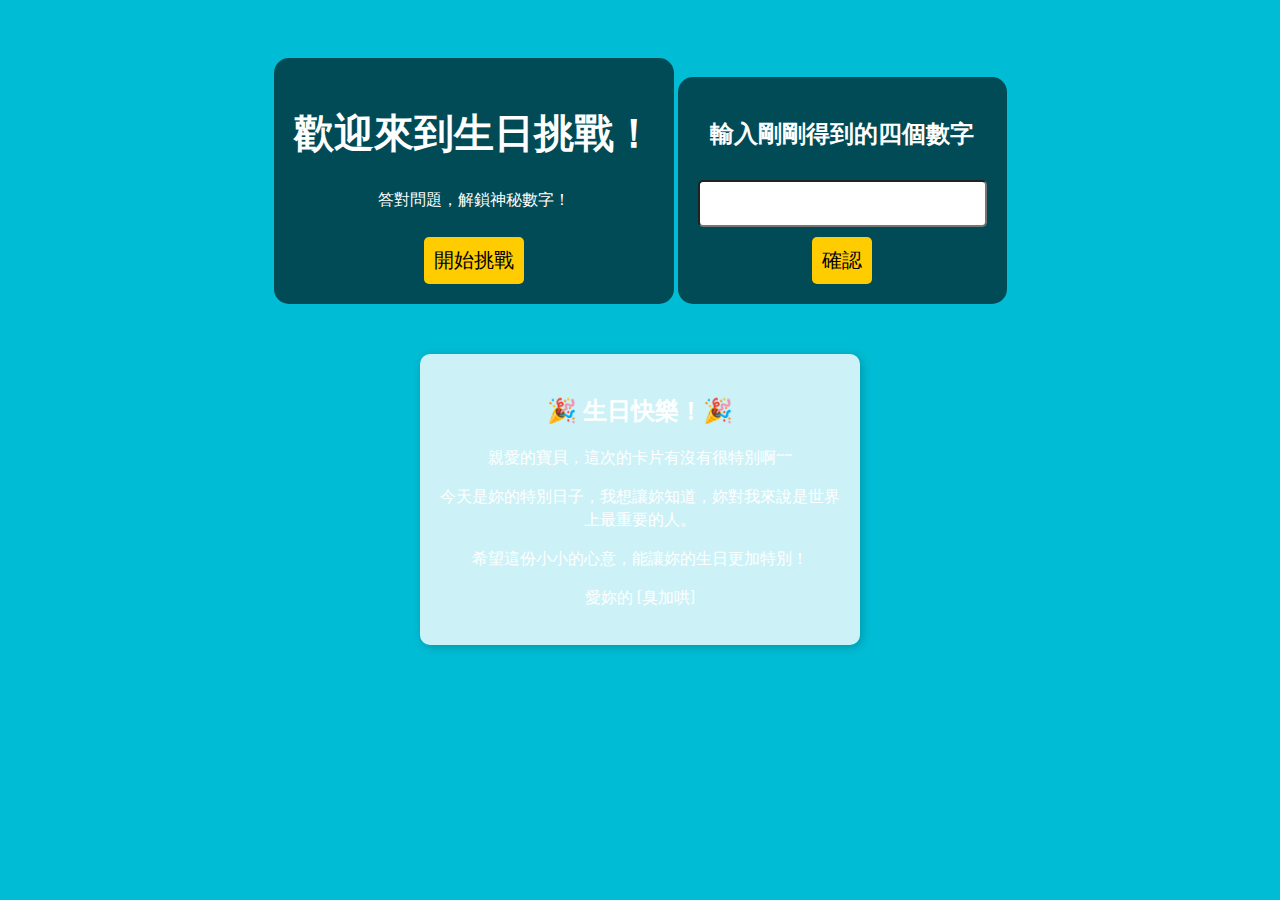
==== index.html @ 10cc870f "Update index.html" ====
<!-- index.html -->
<!DOCTYPE html>
<html lang="zh">
<head>
    <meta charset="UTF-8">
    <meta name="viewport" content="width=device-width, initial-scale=1.0">
    <title>生日挑戰</title>
    <style>
        @import url('https://fonts.googleapis.com/css2?family=Patrick+Hand&display=swap');
        body {
            background-color: #00bcd4;
            font-family: 'Patrick Hand', cursive;
            color: #fff;
            text-align: center;
            padding: 50px;
        }
        .container {
            background: rgba(0, 0, 0, 0.6);
            padding: 20px;
            border-radius: 15px;
            display: inline-block;
        }
        h1 {
            font-size: 2.5em;
        }
        button {
            background: #ffcc00;
            border: none;
            padding: 10px 20px;
            border-radius: 10px;
            font-size: 1.2em;
            cursor: pointer;
            transition: 0.3s;
        }
        button:hover {
            background: #ff9900;
        }
    </style>
</head>
<body>
    <div class="container">
        <h1>歡迎來到生日挑戰！</h1>
        <p>答對問題，解鎖神秘數字！</p>
        <button onclick="startQuiz()">開始挑戰</button>
    </div>

    <script>
        function startQuiz() {
            window.location.href = 'quiz-.html';
        }
    </script>
</body>
</html>

<!-- password.html -->
<!DOCTYPE html>
<html lang="zh-TW">
<head>
    <meta charset="UTF-8">
    <meta name="viewport" content="width=device-width, initial-scale=1.0">
    <title>輸入密碼</title>
    <style>
        @import url('https://fonts.googleapis.com/css2?family=Patrick+Hand&display=swap');
        body {
            background-image: url('https://wallpapercave.com/wp/wp4053845.jpg');
            background-size: cover;
            background-position: center;
            background-attachment: fixed;
            text-align: center;
            font-family: 'Patrick Hand', cursive;
            color: #fff;
            padding: 50px;
        }
        .container {
            background: rgba(0, 0, 0, 0.6);
            padding: 20px;
            border-radius: 15px;
            display: inline-block;
        }
        input, button {
            font-size: 20px;
            padding: 10px;
            border-radius: 5px;
            margin-top: 10px;
        }
        button:hover {
            background: #ff9900;
        }
    </style>
</head>
<body>
    <div class="container">
        <h2>輸入剛剛得到的四個數字</h2>
        <input type="password" id="password" maxlength="4">
        <br>
        <button onclick="checkPassword()">確認</button>
        <p id="error" style="color: red; display: none;">密碼錯誤！</p>
    </div>
    <script>
        function checkPassword() {
            let input = document.getElementById("password").value;
            if (input === "0723") {
                window.location.href = "card.html";
            } else {
                document.getElementById("error").style.display = "block";
            }
        }
    </script>
</body>
</html>

<!-- card.html -->
<!DOCTYPE html>
<html lang="zh-TW">
<head>
    <meta charset="UTF-8">
    <meta name="viewport" content="width=device-width, initial-scale=1.0">
    <title>生日快樂！</title>
    <style>
        @import url('https://fonts.googleapis.com/css2?family=Patrick+Hand&display=swap');
        body {
            background-image: url('https://wallpapercave.com/wp/wp4053855.jpg');
            background-size: cover;
            background-position: center;
            background-attachment: fixed;
            text-align: center;
            font-family: 'Patrick Hand', cursive;
            color: #fff;
            padding: 50px;
        }
        .card {
            background: rgba(255, 255, 255, 0.8);
            width: 80%;
            max-width: 400px;
            margin: 50px auto;
            padding: 20px;
            border-radius: 10px;
            box-shadow: 2px 2px 10px rgba(0,0,0,0.2);
        }
    </style>
</head>
<body>
    <div class="card">
        <h2>🎉 生日快樂！🎉</h2>
        <p>親愛的寶貝，這次的卡片有沒有很特別啊~~</p>
        <p>今天是妳的特別日子，我想讓妳知道，妳對我來說是世界上最重要的人。</p>
        <p>希望這份小小的心意，能讓妳的生日更加特別！</p>
        <p>愛妳的 [臭加哄]</p>
    </div>
</body>
</html>
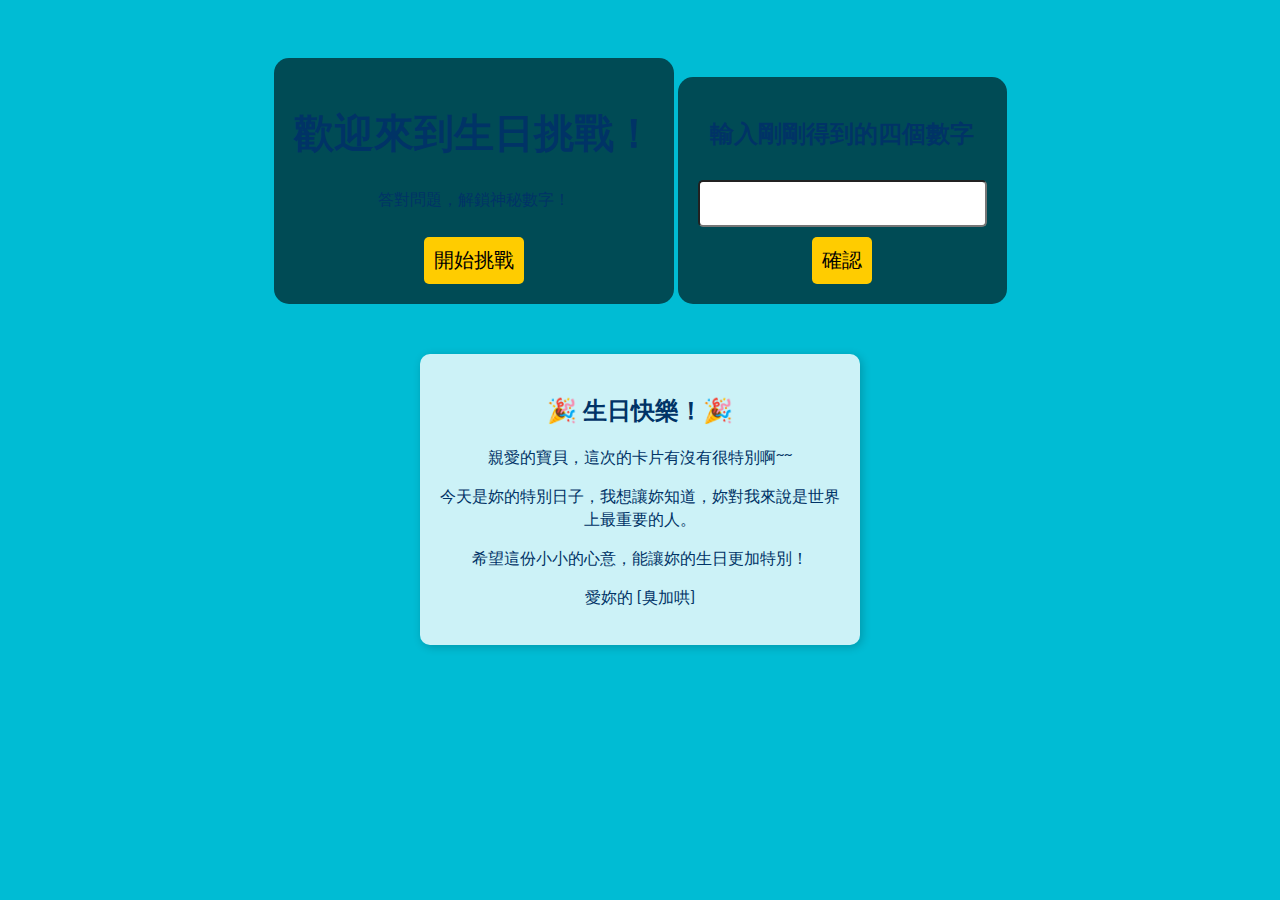
==== commit 1f284285: "Update index.html" ====
--- a/index.html
+++ b/index.html
@@ -62,10 +62,7 @@
     <style>
         @import url('https://fonts.googleapis.com/css2?family=Patrick+Hand&display=swap');
         body {
-            background-image: url('https://wallpapercave.com/wp/wp4053845.jpg');
-            background-size: cover;
-            background-position: center;
-            background-attachment: fixed;
+            background-color: #00bcd4;
             text-align: center;
             font-family: 'Patrick Hand', cursive;
             color: #fff;
@@ -119,13 +116,10 @@
     <style>
         @import url('https://fonts.googleapis.com/css2?family=Patrick+Hand&display=swap');
         body {
-            background-image: url('https://wallpapercave.com/wp/wp4053855.jpg');
-            background-size: cover;
-            background-position: center;
-            background-attachment: fixed;
+            background-color: #00bcd4;
             text-align: center;
             font-family: 'Patrick Hand', cursive;
-            color: #fff;
+            color: #003366;
             padding: 50px;
         }
         .card {
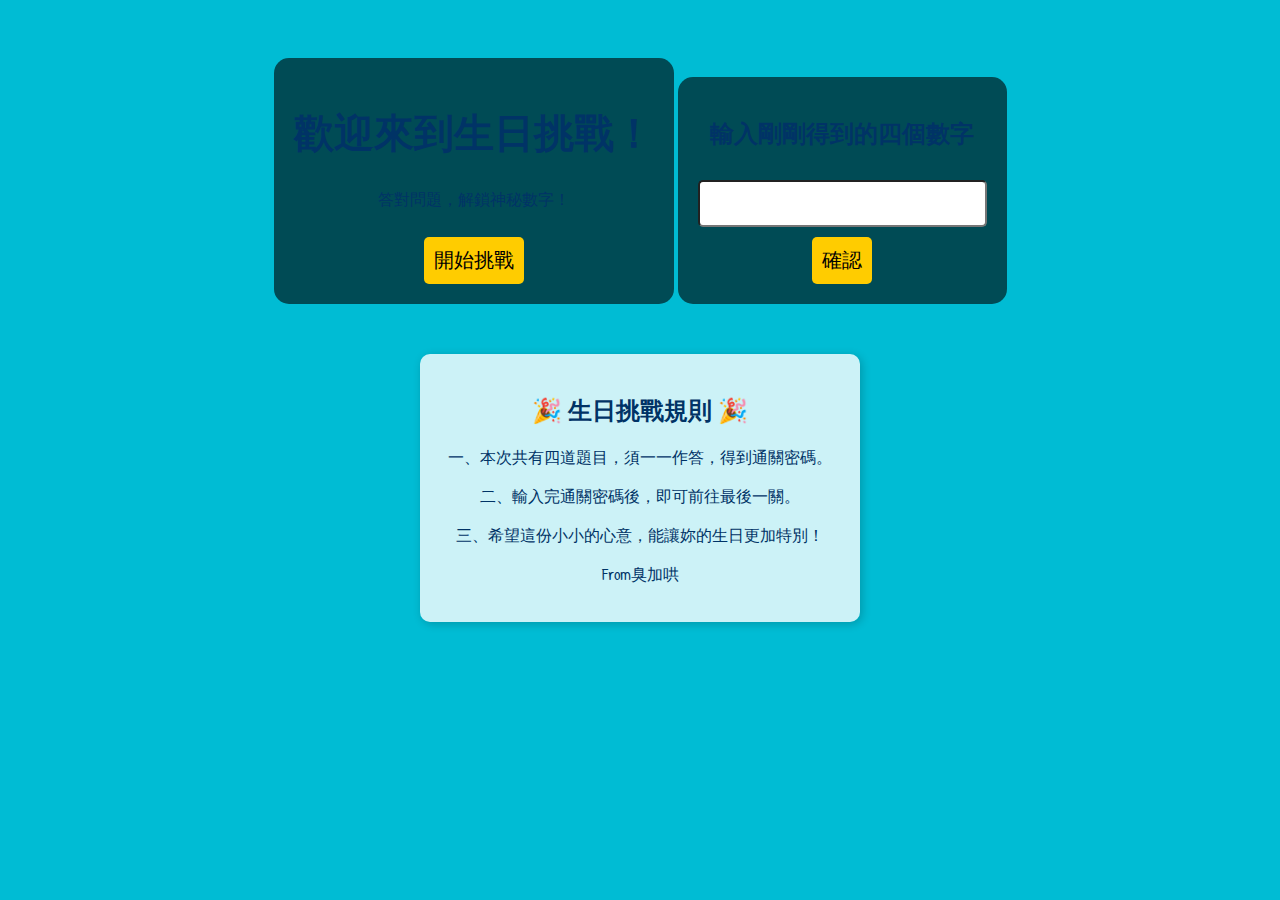
==== commit ef6d4e92: "Update index.html" ====
--- a/index.html
+++ b/index.html
@@ -135,11 +135,11 @@
 </head>
 <body>
     <div class="card">
-        <h2>🎉 生日快樂！🎉</h2>
-        <p>親愛的寶貝，這次的卡片有沒有很特別啊~~</p>
-        <p>今天是妳的特別日子，我想讓妳知道，妳對我來說是世界上最重要的人。</p>
-        <p>希望這份小小的心意，能讓妳的生日更加特別！</p>
-        <p>愛妳的 [臭加哄]</p>
+        <h2>🎉 生日挑戰規則 🎉</h2>
+        <p>一、本次共有四道題目，須一一作答，得到通關密碼。</p>
+        <p>二、輸入完通關密碼後，即可前往最後一關。</p>
+        <p>三、希望這份小小的心意，能讓妳的生日更加特別！</p>
+        <p>From臭加哄</p>
     </div>
 </body>
 </html>
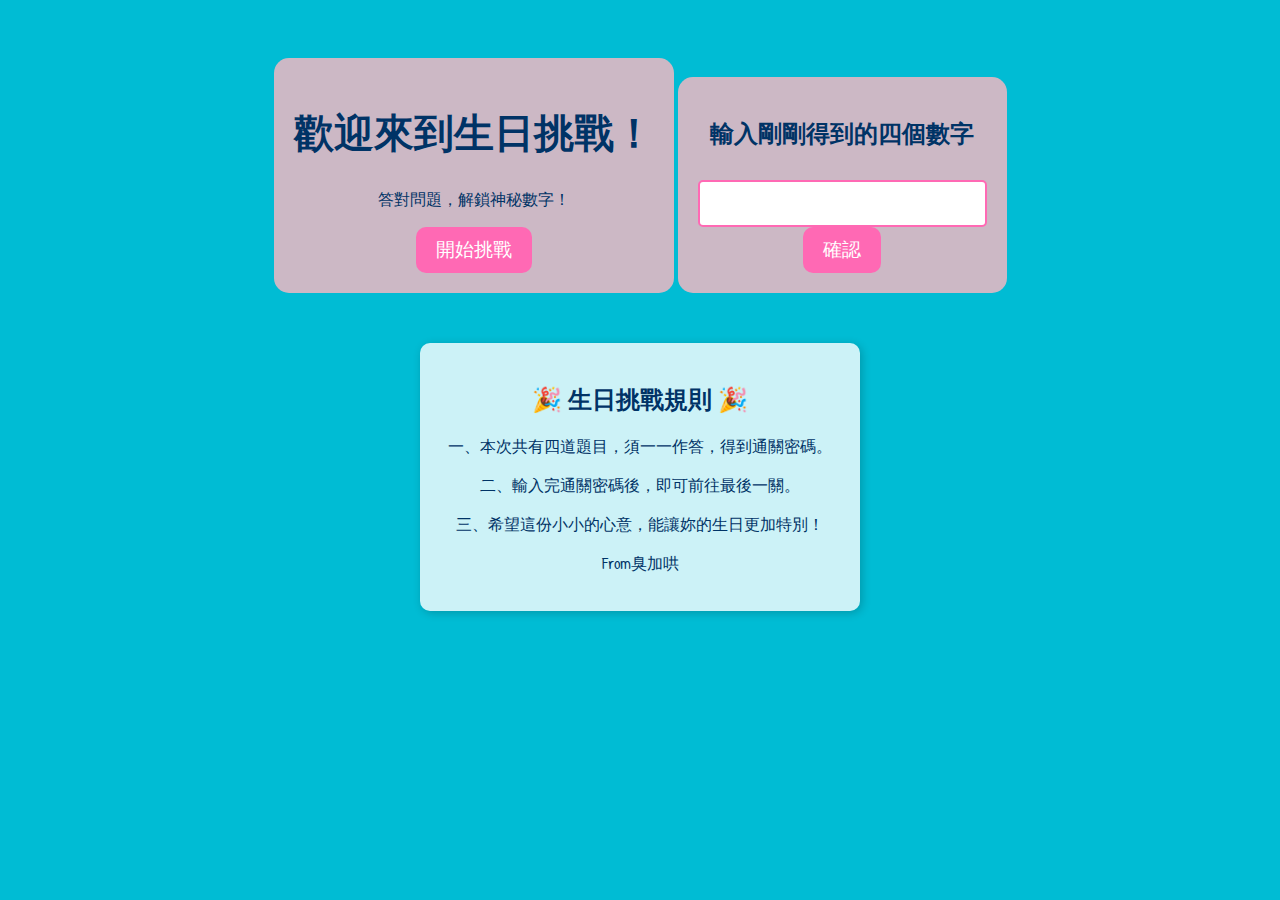
==== commit 4899dc74: "Update index.html" ====
--- a/index.html
+++ b/index.html
@@ -69,19 +69,32 @@
             padding: 50px;
         }
         .container {
-            background: rgba(0, 0, 0, 0.6);
+            background: rgba(255, 182, 193, 0.8);
             padding: 20px;
             border-radius: 15px;
             display: inline-block;
         }
-        input, button {
-            font-size: 20px;
-            padding: 10px;
-            border-radius: 5px;
-            margin-top: 10px;
-        }
+        input {
+    font-size: 20px;
+    padding: 10px;
+    border-radius: 5px;
+    margin-top: 10px;
+    border: 2px solid #ff69b4; /* 粉紅色邊框 */
+    color: #ff69b4; /* 輸入文字顏色 */
+}
+
+button {
+    background: #ff69b4; /* 粉紅色 */
+    color: white;
+    border: none;
+    padding: 10px 20px;
+    font-size: 1.2em;
+    border-radius: 10px;
+    cursor: pointer;
+    transition: 0.3s;
+}
         button:hover {
-            background: #ff9900;
+            background: #ff4081;
         }
     </style>
 </head>
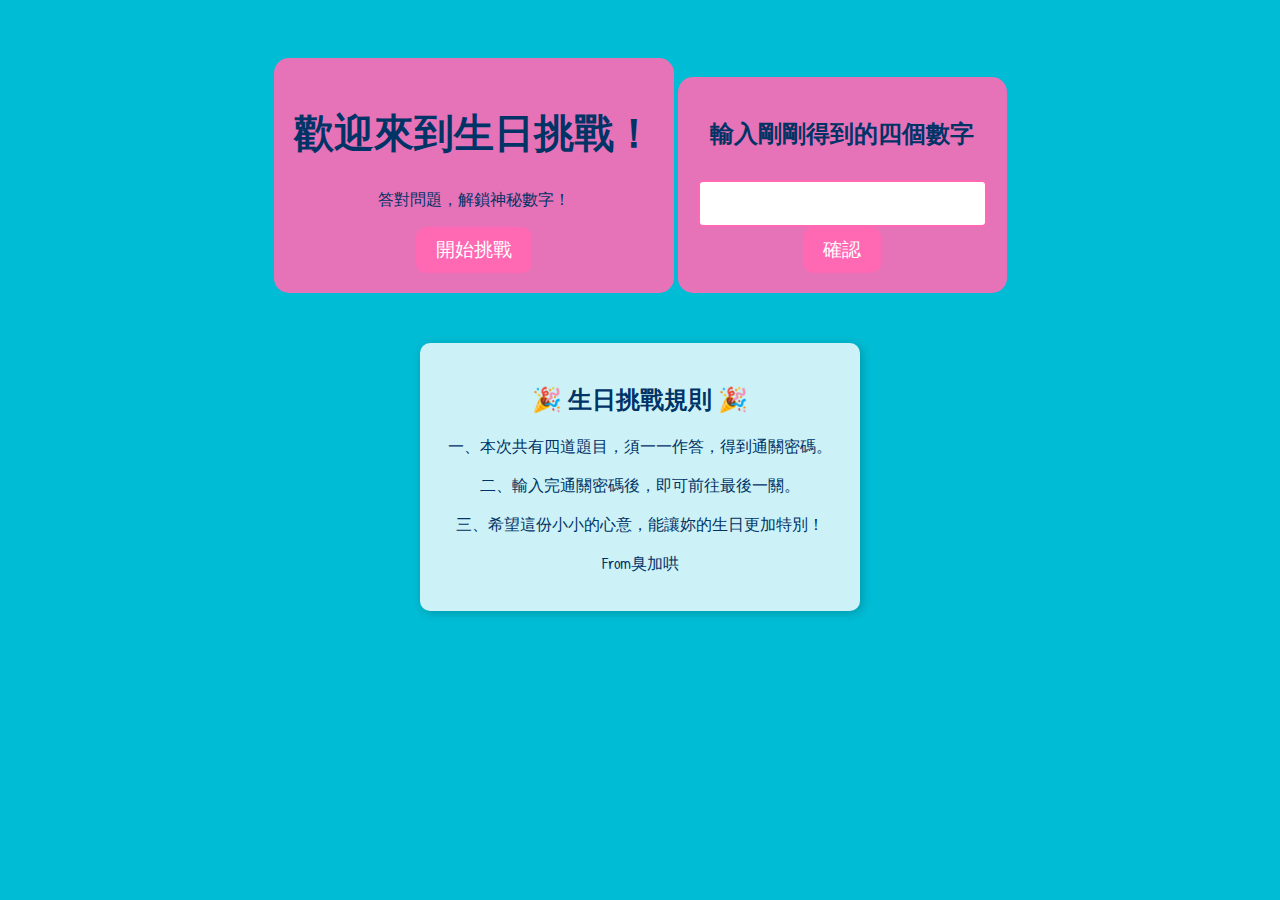
==== commit 71dc8bc0: "Update index.html" ====
--- a/index.html
+++ b/index.html
@@ -69,7 +69,7 @@
             padding: 50px;
         }
         .container {
-            background: rgba(255, 182, 193, 0.8);
+            background: rgba(255, 105, 180, 0.9);
             padding: 20px;
             border-radius: 15px;
             display: inline-block;
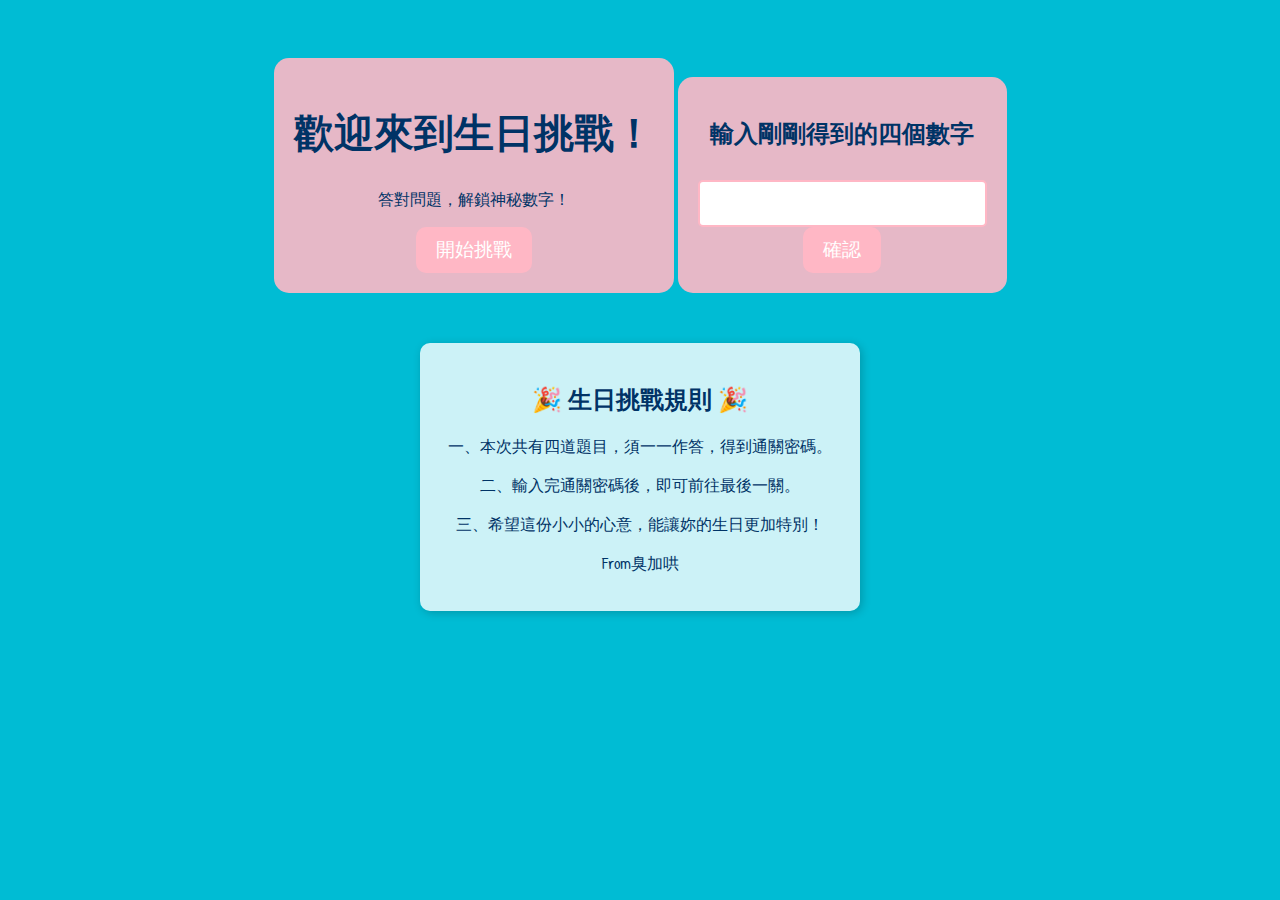
==== commit 207b2f49: "Update index.html" ====
--- a/index.html
+++ b/index.html
@@ -15,7 +15,7 @@
             padding: 50px;
         }
         .container {
-            background: rgba(0, 0, 0, 0.6);
+            background: rgba(255, 183, 197, 0.9);
             padding: 20px;
             border-radius: 15px;
             display: inline-block;
@@ -24,7 +24,7 @@
             font-size: 2.5em;
         }
         button {
-            background: #ffcc00;
+            background: #FFB7C5; /* 櫻花粉 */
             border: none;
             padding: 10px 20px;
             border-radius: 10px;
@@ -33,7 +33,7 @@
             transition: 0.3s;
         }
         button:hover {
-            background: #ff9900;
+            background: #FF82A9;
         }
     </style>
 </head>
@@ -69,7 +69,7 @@
             padding: 50px;
         }
         .container {
-            background: rgba(255, 105, 180, 0.9);
+            background: rgba(255, 183, 197, 0.9); /* 櫻花粉 */
             padding: 20px;
             border-radius: 15px;
             display: inline-block;
@@ -79,12 +79,12 @@
     padding: 10px;
     border-radius: 5px;
     margin-top: 10px;
-    border: 2px solid #ff69b4; /* 粉紅色邊框 */
-    color: #ff69b4; /* 輸入文字顏色 */
+    border: 2px solid #FFB7C5; /* 櫻花粉邊框 */
+    color: #FF69B4; /* 輸入文字顏色 */
 }
 
 button {
-    background: #ff69b4; /* 粉紅色 */
+    background: #FFB7C5; /* 櫻花粉 */
     color: white;
     border: none;
     padding: 10px 20px;
@@ -94,7 +94,7 @@
     transition: 0.3s;
 }
         button:hover {
-            background: #ff4081;
+            background: #FF82A9;
         }
     </style>
 </head>
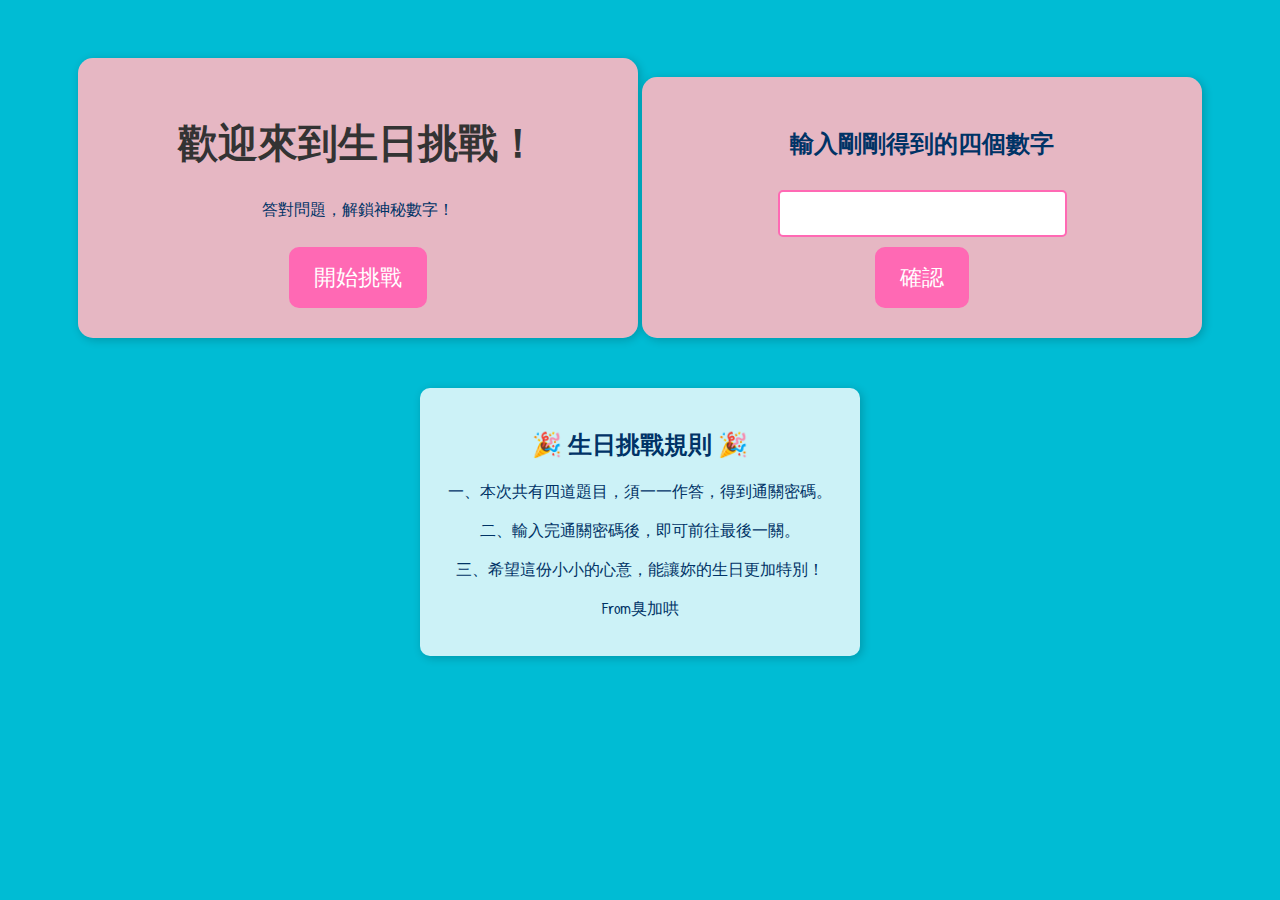
==== commit 080fc0de: "Update index.html" ====
--- a/index.html
+++ b/index.html
@@ -15,25 +15,30 @@
             padding: 50px;
         }
         .container {
-            background: rgba(255, 183, 197, 0.9);
-            padding: 20px;
+            background: rgba(255, 182, 193, 0.9); /* 櫻花粉 */
+            padding: 30px;
             border-radius: 15px;
             display: inline-block;
+            width: 90%;
+            max-width: 500px;
+            box-shadow: 2px 2px 10px rgba(0, 0, 0, 0.2);
         }
         h1 {
             font-size: 2.5em;
+        color: #333;
         }
         button {
-            background: #FFB7C5; /* 櫻花粉 */
+            background: #ff69b4;
             border: none;
-            padding: 10px 20px;
+            padding: 15px 25px;
             border-radius: 10px;
-            font-size: 1.2em;
+            font-size: 1.4em;
             cursor: pointer;
             transition: 0.3s;
+            color: white;
         }
         button:hover {
-            background: #FF82A9;
+            background: #ff4081;
         }
     </style>
 </head>
@@ -69,32 +74,40 @@
             padding: 50px;
         }
         .container {
-            background: rgba(255, 183, 197, 0.9); /* 櫻花粉 */
-            padding: 20px;
+            background: rgba(255, 182, 193, 0.9); /* 櫻花粉 */
+            padding: 30px;
             border-radius: 15px;
             display: inline-block;
+            width: 90%;
+            max-width: 500px;
+            box-shadow: 2px 2px 10px rgba(0, 0, 0, 0.2);
         }
         input {
-    font-size: 20px;
-    padding: 10px;
-    border-radius: 5px;
-    margin-top: 10px;
-    border: 2px solid #FFB7C5; /* 櫻花粉邊框 */
-    color: #FF69B4; /* 輸入文字顏色 */
-}
-
-button {
-    background: #FFB7C5; /* 櫻花粉 */
-    color: white;
-    border: none;
-    padding: 10px 20px;
-    font-size: 1.2em;
-    border-radius: 10px;
-    cursor: pointer;
-    transition: 0.3s;
-}
+            font-size: 20px;
+            padding: 10px;
+            border-radius: 5px;
+            margin-top: 10px;
+            border: 2px solid #ff69b4;
+            color: #ff69b4;
+            text-align: center;
+        }
+        button {
+            background: #ff69b4;
+            color: white;
+            border: none;
+            padding: 15px 25px;
+            font-size: 1.4em;
+            border-radius: 10px;
+            cursor: pointer;
+            transition: 0.3s;
+            margin-top: 10px;
+        }
         button:hover {
-            background: #FF82A9;
+            background: #ff4081;
+        }
+        #error {
+            color: red;
+            display: none;
         }
     </style>
 </head>
